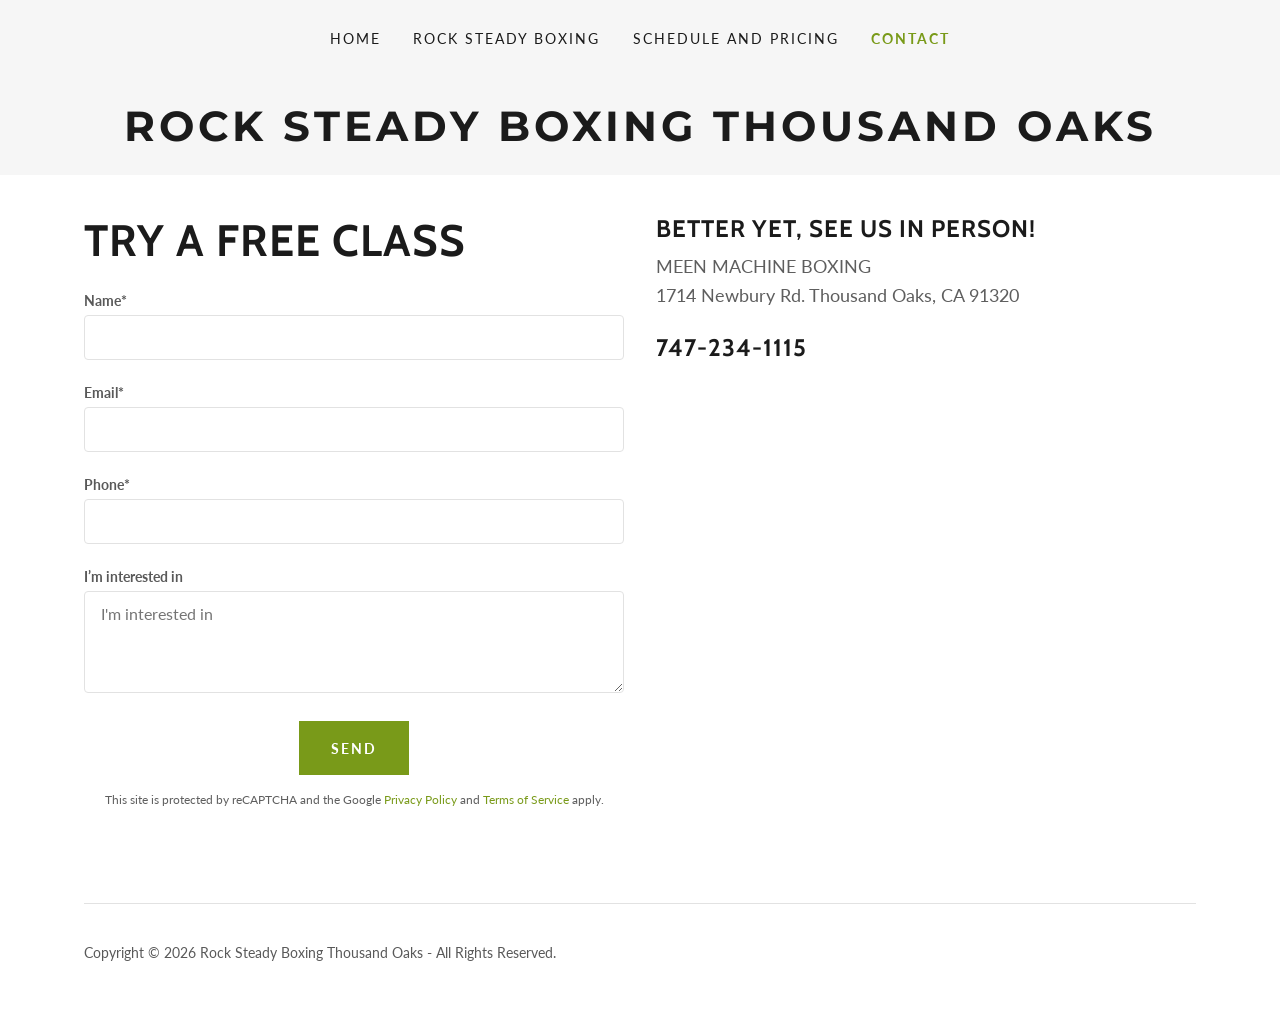
==== contact/index.html @ c02ab5bf "Rock Steady Boxing Thousand Oaks site Same structure and copy as the Woodland Hills site, with this " ====
<!DOCTYPE html>
<html lang="en-US">
<head>
<meta charset="utf-8">
<meta name="viewport" content="width=device-width, initial-scale=1">
<title>Contact Rock Steady Boxing Thousand Oaks</title>
<meta name="description" content="Contact Rock Steady Boxing Thousand Oaks at Meen Machine Boxing to book your free Parkinson&rsquo;s boxing class. Call or text Dean at 747-234-1115.">
<meta name="author" content="Rock Steady Boxing Thousand Oaks">
<link rel="canonical" href="https://rocksteadyboxingthousandoaks.com/contact">
<meta name="theme-color" content="#799a19">

<meta property="og:url" content="https://rocksteadyboxingthousandoaks.com/contact">
<meta property="og:site_name" content="Rock Steady Boxing Thousand Oaks">
<meta property="og:title" content="Rock Steady Boxing Thousand Oaks">
<meta property="og:description" content="Contact Rock Steady Boxing Thousand Oaks at Meen Machine Boxing to book your free Parkinson&rsquo;s boxing class. Call or text Dean at 747-234-1115.">
<meta property="og:type" content="website">
<meta property="og:image" content="/assets/img/hero.jpg">
<meta property="og:locale" content="en_US">
<meta name="twitter:card" content="summary">
<meta name="twitter:title" content="Rock Steady Boxing Thousand Oaks">
<meta name="twitter:description" content="Contact Rock Steady Boxing Thousand Oaks at Meen Machine Boxing to book your free Parkinson&rsquo;s boxing class. Call or text Dean at 747-234-1115.">
<meta name="twitter:image" content="/assets/img/hero.jpg">

<link rel="preconnect" href="https://fonts.googleapis.com">
<link rel="preconnect" href="https://fonts.gstatic.com" crossorigin>
<link href="https://fonts.googleapis.com/css2?family=Cabin:wght@400;700&family=Lato:ital,wght@0,100;0,300;0,400;0,700;0,900;1,400;1,700&family=Montserrat:wght@600;700&display=swap" rel="stylesheet">
<link rel="stylesheet" href="/assets/css/style.css">
</head>
<body>

<header class="site-header">
  <div class="topbar">
    <div class="container topbar-inner">
      <button type="button" class="hamburger-btn" data-nav-open aria-haspopup="true" aria-expanded="false" aria-label="Open site navigation">
        <svg viewBox="0 0 24 24" fill="currentColor" aria-hidden="true"><path d="M19.248 7.5H4.752A.751.751 0 0 1 4 6.75c0-.414.337-.75.752-.75h14.496a.75.75 0 1 1 0 1.5m0 5.423H4.752a.75.75 0 0 1 0-1.5h14.496a.75.75 0 1 1 0 1.5m0 5.423H4.752a.75.75 0 1 1 0-1.5h14.496a.75.75 0 1 1 0 1.5"/></svg>
      </button>

      <nav class="primary-nav" aria-label="Primary">
        <ul class="primary-nav__list">
          <li class="primary-nav__item"><a class="primary-nav__link" href="/">Home</a></li>
          <li class="primary-nav__item"><a class="primary-nav__link" href="/rock-steady-boxing">Rock Steady Boxing</a></li>
          <li class="primary-nav__item"><a class="primary-nav__link" href="/schedule-and-pricing">Schedule and Pricing</a></li>
          <li class="primary-nav__item"><a class="primary-nav__link is-active" href="/contact">Contact</a></li>
        </ul>
      </nav>
    </div>
  </div>

  <div class="logo-row">
    <a href="/" title="Rock Steady Boxing Thousand Oaks">
      <p class="logo-text">Rock Steady Boxing Thousand Oaks</p>
    </a>
  </div>
</header>

<div class="nav-scrim" data-nav-scrim></div>
<div class="nav-drawer" data-nav-drawer role="navigation" aria-label="Mobile">
  <button type="button" class="nav-drawer__close" data-nav-close aria-label="Close site navigation">
    <svg viewBox="0 0 24 24" fill="currentColor" aria-hidden="true"><path d="M19.219 5.22a.75.75 0 0 0-1.061 0l-5.939 5.939-5.939-5.94a.75.75 0 1 0-1.061 1.062l5.939 5.939-5.939 5.939a.752.752 0 0 0 0 1.06.752.752 0 0 0 1.061 0l5.939-5.938 5.939 5.939a.75.75 0 1 0 1.061-1.061l-5.939-5.94 5.939-5.938a.75.75 0 0 0 0-1.061"/></svg>
  </button>
  <ul class="nav-drawer__list">
    <li class="nav-drawer__item"><a class="nav-drawer__link" href="/">Home</a></li>
    <li class="nav-drawer__item"><a class="nav-drawer__link" href="/rock-steady-boxing">Rock Steady Boxing</a></li>
    <li class="nav-drawer__item"><a class="nav-drawer__link" href="/schedule-and-pricing">Schedule and Pricing</a></li>
    <li class="nav-drawer__item"><a class="nav-drawer__link is-active" href="/contact">Contact</a></li>
  </ul>
</div>

<main>
  <section class="section">
    <div class="container">
      <div class="media-row">
        <div class="media-row__text">
          <h1 class="h2" style="text-align:left">Try a Free Class</h1>

          <form name="contact" method="POST" action="/thank-you/" data-netlify="true" netlify-honeypot="bot-field" class="contact-form" style="margin-top:24px">
            <input type="hidden" name="form-name" value="contact">
            <p class="visually-hidden"><label>Don&rsquo;t fill this out if you&rsquo;re human: <input name="bot-field"></label></p>

            <div class="form-field">
              <label for="c-name">Name*</label>
              <input type="text" id="c-name" name="name" required>
            </div>
            <div class="form-field">
              <label for="c-email">Email*</label>
              <input type="email" id="c-email" name="email" required>
            </div>
            <div class="form-field">
              <label for="c-phone">Phone*</label>
              <input type="tel" id="c-phone" name="phone" required>
            </div>
            <div class="form-field">
              <label for="c-message">I&rsquo;m interested in</label>
              <textarea id="c-message" name="message" rows="4" placeholder="I'm interested in"></textarea>
            </div>

            <div class="text-center" style="margin-top:8px">
              <button type="submit" class="btn btn--square">Send</button>
            </div>

            <p class="form-disclaimer">This site is protected by reCAPTCHA and the Google <a href="https://policies.google.com/privacy" target="_blank" rel="noopener">Privacy Policy</a> and <a href="https://policies.google.com/terms" target="_blank" rel="noopener">Terms of Service</a> apply.</p>
          </form>
        </div>

        <div class="media-row__text">
          <h4 class="h2" style="text-align:left;font-size:24px">Better yet, see us in person!</h4>
          <div class="prose" style="margin-top:8px">
            <p>MEEN MACHINE BOXING<br>1714 Newbury Rd. Thousand Oaks, CA 91320</p>
          </div>
          <h4 class="h2" style="text-align:left;font-size:24px;margin-top:24px"><a href="tel:747-234-1115" style="color:inherit">747-234-1115</a></h4>
        </div>
      </div>
    </div>
  </section>
</main>

<footer class="site-footer">
  <div class="container">
    <hr>
    <div class="footer-row">
      <p class="footer-copyright">Copyright &copy; 2026 Rock Steady Boxing Thousand Oaks - All Rights Reserved.</p>
    </div>
  </div>
</footer>

<script src="/assets/js/nav.js"></script>
</body>
</html>
---- assets/css/style.css ----
/* ==========================================================================
   Rock Steady Boxing Thousand Oaks — site stylesheet
   Design tokens reconstructed from the previous GoDaddy Website Builder site.
   ========================================================================== */

:root {
  --color-text: #1b1b1b;
  --color-text-muted: #595959;
  --color-text-muted-2: #5e5e5e;
  --color-green: #799a19;
  --color-green-hover: #90b620;
  --color-green-active: #587110;
  --color-green-dark: #648014;
  --color-green-dark-active: #283504;
  --color-bg: #ffffff;
  --color-bg-alt: #f6f6f6;
  --color-border: #e2e2e2;
  --color-drawer-bg: #161616;
  --color-drawer-text: #f7f7f7;
  --color-drawer-text-muted: #a4a4a4;
  --color-drawer-border: rgba(76, 76, 76, 0.5);

  --font-body: 'Lato', arial, sans-serif;
  --font-heading: 'Cabin', arial, sans-serif;
  --font-logo: 'Montserrat', sans-serif;

  --container-max: 1280px;
}

*,
*::before,
*::after {
  box-sizing: border-box;
}

html {
  -webkit-text-size-adjust: 100%;
  text-size-adjust: 100%;
}

body {
  margin: 0;
  font-family: var(--font-body);
  font-size: 16px;
  color: var(--color-text);
  background-color: var(--color-bg);
  -webkit-font-smoothing: antialiased;
}

img {
  max-width: 100%;
  display: block;
}

a {
  color: inherit;
  text-decoration: none;
}

ul {
  margin: 0;
  padding: 0;
  list-style: none;
}

hr {
  border: 0;
  border-bottom: 1px solid var(--color-border);
  margin: 0;
}

.container {
  width: 100%;
  max-width: var(--container-max);
  margin-left: auto;
  margin-right: auto;
  padding-left: 24px;
  padding-right: 24px;
}

@media (min-width: 1024px) {
  .container { max-width: 984px; }
}
@media (min-width: 1280px) {
  .container { max-width: 1160px; }
}
@media (min-width: 1536px) {
  .container { max-width: 1280px; }
}

.section {
  padding-top: 32px;
  padding-bottom: 32px;
}
@media (min-width: 768px) {
  .section {
    padding-top: 40px;
    padding-bottom: 40px;
  }
}

/* Headline sections sit on the page background — the green is the button only. */

.visually-hidden {
  position: absolute;
  width: 1px;
  height: 1px;
  overflow: hidden;
  clip: rect(0 0 0 0);
  white-space: nowrap;
}

/* ------------------------- Header / Nav ------------------------- */

.site-header {
  background-color: var(--color-bg-alt);
}

.topbar {
  padding-top: 24px;
  padding-bottom: 24px;
}

.topbar-inner {
  display: flex;
  align-items: center;
  justify-content: flex-start;
}

.hamburger-btn {
  display: inline-flex;
  align-items: center;
  justify-content: center;
  background: none;
  border: 0;
  padding: 6px;
  cursor: pointer;
  color: var(--color-text);
}
.hamburger-btn svg { width: 32px; height: 32px; }

@media (min-width: 1024px) {
  .hamburger-btn { display: none; }
}

.primary-nav {
  display: none;
}
@media (min-width: 1024px) {
  .primary-nav {
    display: flex;
    justify-content: center;
    width: 100%;
  }
}

.primary-nav__list {
  display: flex;
  flex-wrap: wrap;
  align-items: center;
  justify-content: center;
}

.primary-nav__item + .primary-nav__item {
  margin-left: 32px;
}

.primary-nav__link {
  display: block;
  font-family: var(--font-body);
  font-size: 14px;
  font-weight: 400;
  letter-spacing: 0.143em;
  text-transform: uppercase;
  color: var(--color-text);
  padding: 6px 0;
  transition: color 0.2s ease-in-out;
}
.primary-nav__link:hover { color: var(--color-green-hover); }
.primary-nav__link:active { color: var(--color-green); }

.primary-nav__link.is-active {
  color: var(--color-green);
  font-weight: 700;
}
.primary-nav__link.is-active:hover { color: var(--color-green-dark); }

.logo-row {
  text-align: center;
  padding-top: 24px;
  padding-bottom: 24px;
}

.logo-text {
  margin: 0;
  display: inline-block;
  font-family: var(--font-logo);
  font-weight: 700;
  text-transform: uppercase;
  letter-spacing: 4px;
  line-height: 1.2;
  color: var(--color-text);
  font-size: 36px;
}
@media (min-width: 768px) { .logo-text { font-size: 39px; } }
@media (min-width: 1280px) { .logo-text { font-size: 42px; } }
@media (min-width: 1536px) { .logo-text { font-size: 47px; } }

/* Hero flyer: centered, natural aspect ratio, capped height (matches the
   original site, where the graphic ends just below "FIRST CLASS FREE"). */
.hero-figure {
  margin: 24px auto;
  text-align: center;
  width: 100%;
}

.hero-figure img {
  display: inline-block;
  width: auto;
  max-width: 100%;
  height: auto;
  max-height: 500px;
  margin: 0 auto;
}

/* ---------------------- Mobile nav drawer ---------------------- */

.nav-drawer {
  position: fixed;
  top: 0;
  left: 0;
  height: 100%;
  width: 100%;
  max-width: 360px;
  background-color: var(--color-drawer-bg);
  color: var(--color-drawer-text);
  transform: translateX(-100%);
  transition: transform 0.3s ease-in-out;
  z-index: 10002;
  overflow-y: auto;
  padding: 24px;
}
.nav-drawer.is-open {
  transform: translateX(0);
}

.nav-drawer__close {
  background: none;
  border: 0;
  color: var(--color-drawer-text);
  cursor: pointer;
  padding: 0;
  margin-bottom: 24px;
}
.nav-drawer__close svg { width: 32px; height: 32px; }

.nav-drawer__list {
  border-top: 1px solid var(--color-drawer-border);
}

.nav-drawer__item {
  border-bottom: 1px solid var(--color-drawer-border);
}

.nav-drawer__link {
  display: block;
  padding: 16px 0;
  font-size: 18px;
  letter-spacing: 0.143em;
  text-transform: uppercase;
  color: var(--color-drawer-text);
}
.nav-drawer__link.is-active {
  color: var(--color-green);
  font-weight: 700;
}

.nav-scrim {
  position: fixed;
  inset: 0;
  background: rgba(0, 0, 0, 0.5);
  z-index: 10001;
  opacity: 0;
  pointer-events: none;
  transition: opacity 0.3s ease-in-out;
}
.nav-scrim.is-open {
  opacity: 1;
  pointer-events: auto;
}

body.nav-open {
  overflow: hidden;
}

/* ------------------------------ Headings ------------------------------ */

h1, .h1 {
  font-family: var(--font-body);
  font-weight: 400;
  line-height: 1.125;
  color: var(--color-text);
  margin: 0;
  font-size: 32px;
}
@media (min-width: 768px) { h1, .h1 { font-size: 38px; } }
@media (min-width: 1280px) { h1, .h1 { font-size: 44px; } }
@media (min-width: 1536px) { h1, .h1 { font-size: 48px; } }

h2, .h2 {
  font-family: var(--font-heading);
  font-weight: 700;
  text-transform: uppercase;
  letter-spacing: 1px;
  line-height: 1.2;
  color: var(--color-text);
  margin: 0;
  font-size: 32px;
}
@media (min-width: 768px) { h2, .h2 { font-size: 38px; } }
@media (min-width: 1280px) { h2, .h2 { font-size: 44px; } }
@media (min-width: 1536px) { h2, .h2 { font-size: 48px; } }

/* ------------------------------ Banners ------------------------------ */

.banner {
  text-align: center;
}
.banner .container {
  display: flex;
  flex-direction: column;
  align-items: center;
  justify-content: center;
  gap: 24px;
}
/* A heading paired with a CTA sits side by side on desktop, as on the
   original site; a heading on its own stays centered. */
@media (min-width: 1024px) {
  .banner .container {
    flex-direction: row;
    gap: 32px;
  }
  .banner .container > *:not(:only-child) {
    text-align: left;
  }
  .banner .container > .btn:not(:only-child) {
    flex-shrink: 0;
  }
}

/* ------------------------------- Buttons ------------------------------- */

.btn {
  display: inline-flex;
  align-items: center;
  justify-content: center;
  min-height: 56px;
  padding: 8px 32px;
  font-family: var(--font-body);
  font-size: 14px;
  font-weight: 700;
  letter-spacing: 0.143em;
  text-transform: uppercase;
  color: #fff;
  background-color: var(--color-green);
  border: 1px solid #fff;
  cursor: pointer;
  transition: background-color 0.3s ease-in-out;
}
.btn:hover { background-color: var(--color-green-hover); color: #fff; }
.btn:active { background-color: var(--color-green-active); color: #fff; }

.btn--square { border-radius: 0; }
.btn--round { border-radius: 4px; }

/* ------------------------------ Video ------------------------------ */

.video-wrap {
  position: relative;
  width: 100%;
  padding-bottom: 56.25%;
  height: 0;
  overflow: hidden;
  border-radius: 4px;
}
.video-wrap iframe {
  position: absolute;
  top: 0;
  left: 0;
  width: 100%;
  height: 100%;
  border: 0;
}

/* ------------------------------ Footer ------------------------------ */

.site-footer {
  padding-top: 56px;
  padding-bottom: 56px;
}

.site-footer .container > hr {
  margin-bottom: 40px;
}

.footer-row {
  display: flex;
  flex-direction: column;
  align-items: center;
  gap: 8px;
  text-align: center;
}
@media (min-width: 1024px) {
  .footer-row {
    flex-direction: row;
    justify-content: space-between;
    text-align: left;
  }
}

.footer-copyright {
  font-size: 14px;
  color: var(--color-text-muted);
  margin: 0;
}

.footer-links {
  display: flex;
  gap: 16px;
  font-size: 14px;
}
.footer-links a:hover { color: var(--color-green-hover); }

/* ------------------------------ Page content ------------------------------ */

.subhead {
  font-family: var(--font-body);
  font-weight: 400;
  line-height: 1.3;
  color: var(--color-text);
  margin: 0 0 16px;
  font-size: 24px;
}
@media (min-width: 768px) { .subhead { font-size: 26px; } }
@media (min-width: 1536px) { .subhead { font-size: 28px; } }

.eyebrow {
  text-align: center;
  margin: 0 0 40px;
}
.eyebrow__text {
  display: inline-block;
  font-family: var(--font-heading);
  font-weight: 700;
  text-transform: uppercase;
  letter-spacing: 1px;
  font-size: 22px;
  color: var(--color-text);
}
@media (min-width: 1536px) { .eyebrow__text { font-size: 24px; } }
.eyebrow hr {
  width: 64px;
  margin: 16px auto 0;
  border-bottom: 1px solid #777;
}

.prose {
  max-width: 720px;
  margin: 0 auto;
  color: var(--color-text-muted-2);
  font-size: 18px;
  line-height: 1.6;
  text-align: left;
}
.prose p { margin: 0 0 16px; }
.prose p:last-child { margin-bottom: 0; }
.prose ul {
  margin: 0 0 16px;
  padding-left: 24px;
  list-style: disc;
}
.prose ul li { margin-bottom: 6px; }
.prose strong { color: var(--color-text); }

.bold-line {
  display: block;
  color: var(--color-text);
  margin-bottom: 4px;
}

blockquote.prose-quote {
  margin: 0 0 16px;
  padding-left: 16px;
  border-left: 3px solid var(--color-green);
  color: var(--color-text);
}

.media-row {
  display: flex;
  flex-direction: column;
  gap: 32px;
  align-items: center;
}
@media (min-width: 1024px) {
  .media-row {
    flex-direction: row;
    align-items: flex-start;
  }
  .media-row > * { flex: 1 1 50%; min-width: 0; }
}

.media-row__image img {
  width: 100%;
  border-radius: 4px;
}

.info-grid {
  display: grid;
  gap: 32px;
  grid-template-columns: 1fr;
  max-width: 900px;
  margin: 0 auto;
}
@media (min-width: 768px) {
  .info-grid { grid-template-columns: repeat(2, 1fr); }
}
@media (min-width: 1024px) {
  .info-grid { grid-template-columns: repeat(3, 1fr); }
}
.info-grid__item h3 {
  font-family: var(--font-body);
  font-weight: 700;
  font-size: 20px;
  color: var(--color-text);
  margin: 0 0 8px;
}
.info-grid__item p {
  color: var(--color-text-muted-2);
  font-size: 16px;
  line-height: 1.6;
  margin: 0;
}

.faq-list {
  max-width: 720px;
  margin: 0 auto;
}
.faq-item {
  border-bottom: 1px solid var(--color-border);
  padding: 16px 0;
}
.faq-item summary {
  cursor: pointer;
  font-weight: 700;
  font-size: 18px;
  color: var(--color-text);
  list-style: none;
}
.faq-item summary::-webkit-details-marker { display: none; }
.faq-item summary::after {
  content: "+";
  float: right;
  font-weight: 400;
  color: var(--color-green);
}
.faq-item[open] summary::after { content: "\2212"; }
.faq-item p {
  margin: 12px 0 0;
  color: var(--color-text-muted-2);
  font-size: 16px;
  line-height: 1.6;
}

/* ------------------------------ Forms ------------------------------ */

.contact-form { text-align: left; }

.form-field {
  margin-bottom: 24px;
}
.form-field label {
  display: block;
  font-size: 14px;
  font-weight: 700;
  color: var(--color-text-muted);
  margin-bottom: 6px;
}
.form-field input,
.form-field textarea {
  width: 100%;
  border: 1px solid var(--color-border);
  border-radius: 4px;
  padding: 12px 16px;
  font-family: var(--font-body);
  font-size: 16px;
  color: var(--color-text);
  background: #fff;
}
.form-field input:focus,
.form-field textarea:focus {
  outline: none;
  border-color: var(--color-green);
}
.form-field textarea { resize: vertical; }

.form-disclaimer {
  margin: 16px 0 0;
  font-size: 12px;
  color: var(--color-text-muted-2);
  text-align: center;
}
.form-disclaimer a { color: var(--color-green); }
.form-disclaimer a:hover { color: var(--color-green-hover); }

/* ------------------------------ Utility ------------------------------ */

.text-center { text-align: center; }
.stack { display: flex; flex-direction: column; align-items: center; gap: 24px; }
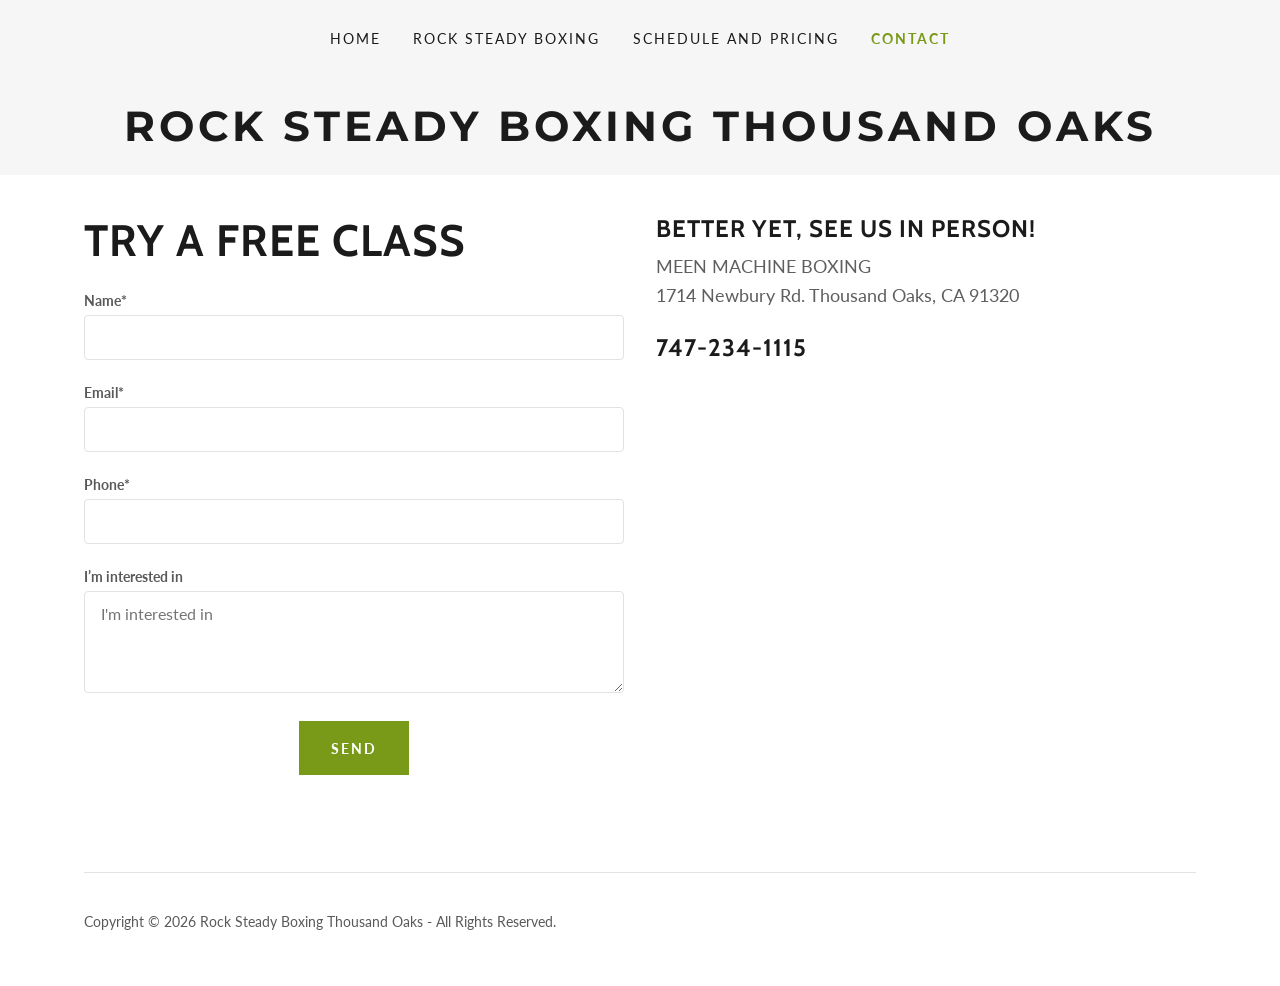
==== commit d4d77673: "Move classes to 10am, add site icons and search-engine files Class time changes from 9:30am to 10am " ====
--- a/contact/index.html
+++ b/contact/index.html
@@ -24,6 +24,9 @@
 <link rel="preconnect" href="https://fonts.googleapis.com">
 <link rel="preconnect" href="https://fonts.gstatic.com" crossorigin>
 <link href="https://fonts.googleapis.com/css2?family=Cabin:wght@400;700&family=Lato:ital,wght@0,100;0,300;0,400;0,700;0,900;1,400;1,700&family=Montserrat:wght@600;700&display=swap" rel="stylesheet">
+<link rel="icon" href="/favicon.ico" sizes="any">
+<link rel="icon" href="/favicon.svg" type="image/svg+xml">
+<link rel="apple-touch-icon" href="/apple-touch-icon.png">
 <link rel="stylesheet" href="/assets/css/style.css">
 </head>
 <body>
@@ -98,7 +101,6 @@
               <button type="submit" class="btn btn--square">Send</button>
             </div>
 
-            <p class="form-disclaimer">This site is protected by reCAPTCHA and the Google <a href="https://policies.google.com/privacy" target="_blank" rel="noopener">Privacy Policy</a> and <a href="https://policies.google.com/terms" target="_blank" rel="noopener">Terms of Service</a> apply.</p>
           </form>
         </div>
 
--- a/assets/css/style.css
+++ b/assets/css/style.css
@@ -571,6 +571,20 @@
   line-height: 1.6;
 }
 
+/* Coach portrait in the "Meet Coach Dean" section. Landscape photo, capped
+   so it reads as a portrait beside the bio rather than a hero band. */
+.coach-photo {
+  margin: 0 auto;
+  max-width: 460px;
+  width: 100%;
+}
+.coach-photo img {
+  width: 100%;
+  height: auto;
+  border-radius: 4px;
+  display: block;
+}
+
 /* ------------------------------ Forms ------------------------------ */
 
 .contact-form { text-align: left; }
@@ -603,14 +617,6 @@
 }
 .form-field textarea { resize: vertical; }
 
-.form-disclaimer {
-  margin: 16px 0 0;
-  font-size: 12px;
-  color: var(--color-text-muted-2);
-  text-align: center;
-}
-.form-disclaimer a { color: var(--color-green); }
-.form-disclaimer a:hover { color: var(--color-green-hover); }
 
 /* ------------------------------ Utility ------------------------------ */
 
